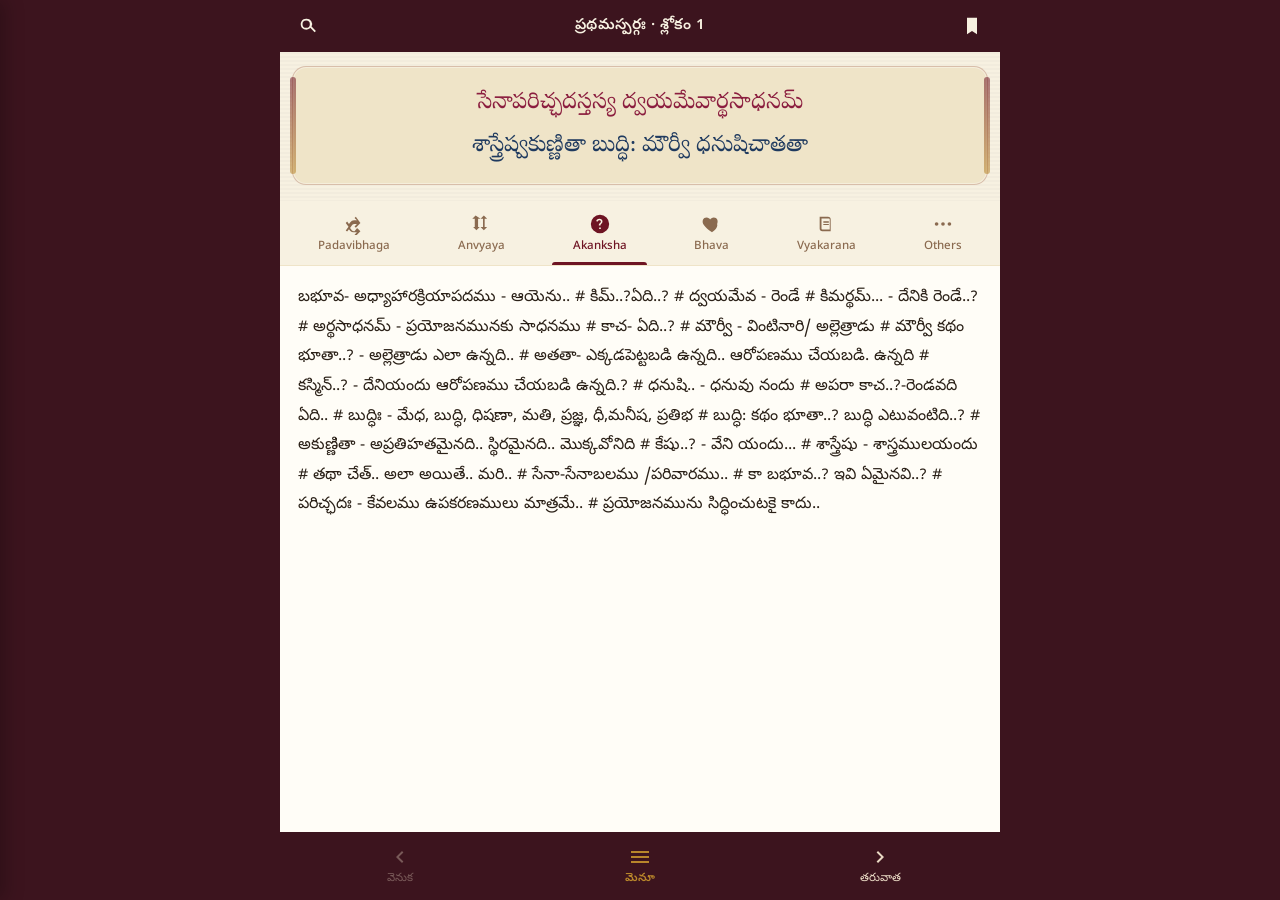
==== v2/index.html @ a1439b9d "update" ====
<!DOCTYPE html>
<html lang="te">
<head>
<meta charset="UTF-8">
<meta name="viewport" content="width=device-width, initial-scale=1, viewport-fit=cover">
<meta name="theme-color" content="#3C141E">
<title>రఘువంశం &middot; Raghuvamsa</title>
<meta name="description" content="Raghuvamsa Mahakavyam — Telugu commentary reader">

<link rel="manifest" href="manifest.json">
<link rel="icon" href="icons/icon-192.png">
<link rel="apple-touch-icon" href="icons/icon-192.png">

<link rel="preconnect" href="https://fonts.googleapis.com">
<link rel="preconnect" href="https://fonts.gstatic.com" crossorigin>
<link href="https://fonts.googleapis.com/css2?family=Noto+Serif+Telugu:wght@400;600;700&family=Noto+Sans+Telugu:wght@400;500;600&display=swap" rel="stylesheet">

<link rel="stylesheet" href="style.css">
</head>
<body>

<!-- ===== Side menu (Home) ===== -->
<div class="menu-overlay" id="menuOverlay"></div>
<nav class="side-menu" id="sideMenu" aria-hidden="true">
  <div class="side-menu-header">
    <span class="side-menu-title">రఘువంశం</span>
    <button class="icon-btn" id="menuCloseBtn" aria-label="Close menu">&times;</button>
  </div>

  <div class="side-menu-section">
    <label class="side-menu-label" for="sargaSelect">సర్గ (Sarga)</label>
    <select id="sargaSelect" class="sarga-select"></select>
  </div>

  <div class="side-menu-section">
    <span class="side-menu-label">అక్షర పరిమాణం (Font size)</span>
    <div class="font-size-row">
      <button class="font-btn" id="fontDecBtn" aria-label="Decrease font size">A-</button>
      <span id="fontSizeLabel" class="font-size-label">100%</span>
      <button class="font-btn" id="fontIncBtn" aria-label="Increase font size">A+</button>
    </div>
  </div>

  <div class="side-menu-section">
    <span class="side-menu-label">స్థానం (Position)</span>
    <div class="menu-note" id="lastReadNote">—</div>
  </div>
</nav>

<div class="app">

  <!-- ===== Search bar ===== -->
  <header class="topbar">
    <button class="icon-btn" id="searchToggleBtn" aria-label="Search">
      <svg viewBox="0 0 24 24" width="22" height="22"><path d="M10 4a6 6 0 104.47 10.03l4.75 4.75 1.41-1.41-4.75-4.75A6 6 0 0010 4zm0 2a4 4 0 110 8 4 4 0 010-8z"/></svg>
    </button>
    <div class="topbar-title" id="topbarTitle">సర్గ 1 &middot; శ్లోకం 1</div>
    <button class="icon-btn" id="bookmarkIndicator" aria-label="Position saved" title="Last saved position">
      <svg viewBox="0 0 24 24" width="20" height="20"><path d="M6 2h12v20l-6-4-6 4V2z"/></svg>
    </button>
  </header>

  <div class="search-bar" id="searchBar" hidden>
    <input type="search" id="searchInput" class="search-input" placeholder="శ్లోకంలో పదం వెతకండి..." autocomplete="off">
    <button class="icon-btn" id="searchCloseBtn" aria-label="Close search">&times;</button>
    <div class="search-results" id="searchResults"></div>
  </div>

  <!-- ===== Fixed sloka panel ===== -->
  <section class="sloka-panel" id="slokaPanel" aria-live="polite">
    <div class="sloka-panel-inner">
      <div class="sloka-lines" id="slokaLines">
        <p class="sloka-loading">లోడ్ అవుతోంది...</p>
      </div>
    </div>
  </section>

  <!-- ===== Topic tabs ===== -->
  <nav class="topic-tabs" id="topicTabs" role="tablist" aria-label="Topics"></nav>

  <!-- ===== Topic content (swipeable) ===== -->
  <main class="topic-content" id="topicContent" role="tabpanel">
    <div class="topic-text" id="topicText"></div>
  </main>

  <!-- ===== Footer nav (prev / home / next) ===== -->
  <footer class="footer-nav">
    <button class="nav-btn" id="prevBtn" aria-label="Previous sloka">
      <svg viewBox="0 0 24 24" width="24" height="24"><path d="M15.4 7.4L14 6l-6 6 6 6 1.4-1.4L10.8 12z"/></svg>
      <span>వెనుక</span>
    </button>
    <button class="nav-btn nav-btn-home" id="homeBtn" aria-label="Menu">
      <svg viewBox="0 0 24 24" width="24" height="24"><path d="M3 6h18v2H3zm0 5h18v2H3zm0 5h18v2H3z"/></svg>
      <span>మెనూ</span>
    </button>
    <button class="nav-btn" id="nextBtn" aria-label="Next sloka">
      <svg viewBox="0 0 24 24" width="24" height="24"><path d="M8.6 7.4L10 6l6 6-6 6-1.4-1.4L13.2 12z"/></svg>
      <span>తరువాత</span>
    </button>
  </footer>

</div>

<script src="app.js" defer></script>
</body>
</html>
---- v2/style.css ----
:root {
  --ink: #2B2118;
  --parchment: #F7F1E1;
  --parchment-deep: #EFE4C8;
  --maroon: #6E1423;
  --maroon-deep: #3C141E;
  --indigo: #1F3A5F;
  --gold: #B8862B;
  --line-red: #8B1E3F;
  --line-blue: #1F3A5F;
  --sloka-scale: 1;
  --topbar-h: 52px;
  --footer-h: 68px;
  --tabs-h: 74px;
}

* { box-sizing: border-box; }

html, body {
  margin: 0;
  height: 100%;
  background: var(--maroon-deep);
  color: var(--ink);
  font-family: "Noto Sans Telugu", system-ui, sans-serif;
  -webkit-tap-highlight-color: transparent;
  overscroll-behavior: none;
}

button {
  font-family: inherit;
  border: none;
  background: none;
  cursor: pointer;
  color: inherit;
}

.app {
  display: flex;
  flex-direction: column;
  height: 100dvh;
  max-width: 720px;
  margin: 0 auto;
  background: var(--parchment);
  position: relative;
  overflow: hidden;
}

/* ===== Topbar ===== */
.topbar {
  height: var(--topbar-h);
  flex: 0 0 auto;
  display: flex;
  align-items: center;
  gap: 8px;
  padding: 0 10px;
  background: var(--maroon-deep);
  color: var(--parchment);
}
.topbar-title {
  flex: 1;
  text-align: center;
  font-weight: 600;
  font-size: 0.95rem;
  letter-spacing: 0.02em;
}
.icon-btn {
  width: 36px;
  height: 36px;
  display: flex;
  align-items: center;
  justify-content: center;
  border-radius: 50%;
  color: inherit;
  flex: 0 0 auto;
}
.icon-btn svg { fill: currentColor; }
.icon-btn:active { background: rgba(255,255,255,0.12); }

/* ===== Search ===== */
.search-bar {
  position: absolute;
  top: var(--topbar-h);
  left: 0; right: 0;
  z-index: 30;
  background: var(--parchment);
  border-bottom: 2px solid var(--maroon);
  box-shadow: 0 6px 14px rgba(0,0,0,0.18);
  max-height: 70vh;
  display: flex;
  flex-direction: column;
}
.search-bar[hidden] { display: none; }
.search-input {
  margin: 10px;
  padding: 10px 14px;
  border-radius: 22px;
  border: 1px solid var(--parchment-deep);
  background: #fff;
  font-family: "Noto Sans Telugu", sans-serif;
  font-size: 1rem;
  color: var(--ink);
}
.search-bar .icon-btn {
  position: absolute;
  right: 6px;
  top: 6px;
  color: var(--maroon);
}
.search-results {
  overflow-y: auto;
  padding: 0 6px 10px;
}
.search-result-item {
  padding: 10px 10px;
  border-radius: 10px;
  margin: 4px 0;
}
.search-result-item:active { background: var(--parchment-deep); }
.search-result-meta {
  font-size: 0.75rem;
  color: var(--maroon);
  font-weight: 600;
  margin-bottom: 2px;
}
.search-result-snippet {
  font-family: "Noto Serif Telugu", serif;
  font-size: 0.95rem;
  line-height: 1.5;
}
.search-result-snippet mark {
  background: #F0D98C;
  color: var(--ink);
  border-radius: 3px;
  padding: 0 1px;
}
.search-empty {
  padding: 24px 14px;
  text-align: center;
  color: #8a7a5f;
  font-size: 0.9rem;
}

/* ===== Sloka panel (fixed, palm-leaf strip) ===== */
.sloka-panel {
  flex: 0 0 auto;
  padding: 14px 12px 16px;
  background:
    repeating-linear-gradient(180deg, rgba(0,0,0,0.02) 0 2px, transparent 2px 4px),
    var(--parchment);
}
.sloka-panel-inner {
  background: var(--parchment-deep);
  border-radius: 14px;
  padding: 16px 18px;
  border: 1px solid rgba(110, 20, 35, 0.18);
  box-shadow: inset 0 0 0 1px rgba(255,255,255,0.35);
  position: relative;
}
.sloka-panel-inner::before,
.sloka-panel-inner::after {
  content: "";
  position: absolute;
  top: 10px; bottom: 10px;
  width: 6px;
  border-radius: 3px;
  background: linear-gradient(180deg, var(--maroon), var(--gold));
  opacity: 0.55;
}
.sloka-panel-inner::before { left: -3px; }
.sloka-panel-inner::after { right: -3px; }

.sloka-lines {
  font-family: "Noto Serif Telugu", serif;
  font-size: calc(1.2rem * var(--sloka-scale));
  line-height: 1.9;
  text-align: center;
}
.sloka-line {
  margin: 0;
}
.sloka-line.line-red { color: var(--line-red); }
.sloka-line.line-blue { color: var(--line-blue); }
.sloka-loading { color: #8a7a5f; font-family: "Noto Sans Telugu", sans-serif; }

/* ===== Topic tabs ===== */
.topic-tabs {
  flex: 0 0 auto;
  display: flex;
  gap: 4px;
  padding: 6px 6px 0;
  overflow-x: auto;
  scrollbar-width: none;
  background: var(--parchment);
  border-bottom: 1px solid var(--parchment-deep);
}
.topic-tabs::-webkit-scrollbar { display: none; }

.topic-tab {
  flex: 1 0 auto;
  min-width: 64px;
  display: flex;
  flex-direction: column;
  align-items: center;
  gap: 4px;
  padding: 6px 4px 10px;
  border-radius: 10px 10px 0 0;
  color: #8a6a4f;
  position: relative;
}
.topic-tab svg { fill: currentColor; }
.topic-tab-label {
  font-size: 0.72rem;
  font-weight: 500;
  white-space: nowrap;
}
.topic-tab.active {
  color: var(--maroon);
}
.topic-tab.active::after {
  content: "";
  position: absolute;
  left: 10%; right: 10%;
  bottom: 0;
  height: 3px;
  border-radius: 3px 3px 0 0;
  background: var(--maroon);
}

/* ===== Topic content ===== */
.topic-content {
  flex: 1 1 auto;
  overflow-y: auto;
  padding: 18px 18px 28px;
  background: #FFFDF7;
  touch-action: pan-y;
}
.topic-text {
  font-family: "Noto Sans Telugu", sans-serif;
  font-size: calc(1rem * var(--sloka-scale));
  line-height: 1.85;
  white-space: pre-line;
  color: var(--ink);
}
.topic-text mark {
  background: #F0D98C;
  border-radius: 3px;
}
.topic-empty {
  color: #a49478;
  font-style: normal;
}

/* ===== Footer nav ===== */
.footer-nav {
  flex: 0 0 auto;
  height: var(--footer-h);
  display: flex;
  background: var(--maroon-deep);
  padding-bottom: env(safe-area-inset-bottom);
}
.nav-btn {
  flex: 1;
  display: flex;
  flex-direction: column;
  align-items: center;
  justify-content: center;
  gap: 2px;
  color: #E9D9C4;
  font-size: 0.72rem;
}
.nav-btn svg { fill: currentColor; }
.nav-btn:active { background: rgba(255,255,255,0.08); }
.nav-btn:disabled { opacity: 0.35; }
.nav-btn-home {
  color: var(--gold);
  font-weight: 600;
}

/* ===== Side menu ===== */
.menu-overlay {
  position: fixed;
  inset: 0;
  background: rgba(0,0,0,0.4);
  z-index: 40;
  opacity: 0;
  pointer-events: none;
  transition: opacity 0.2s ease;
}
.menu-overlay.open {
  opacity: 1;
  pointer-events: auto;
}
.side-menu {
  position: fixed;
  top: 0; bottom: 0; left: 0;
  width: min(78vw, 320px);
  background: var(--parchment);
  z-index: 50;
  transform: translateX(-100%);
  transition: transform 0.25s ease;
  display: flex;
  flex-direction: column;
  box-shadow: 4px 0 18px rgba(0,0,0,0.25);
}
.side-menu.open { transform: translateX(0); }
.side-menu-header {
  background: var(--maroon-deep);
  color: var(--parchment);
  height: var(--topbar-h);
  display: flex;
  align-items: center;
  justify-content: space-between;
  padding: 0 8px 0 16px;
}
.side-menu-title {
  font-family: "Noto Serif Telugu", serif;
  font-weight: 700;
  font-size: 1.1rem;
}
.side-menu-section {
  padding: 16px;
  border-bottom: 1px solid var(--parchment-deep);
}
.side-menu-label {
  display: block;
  font-size: 0.78rem;
  color: var(--maroon);
  font-weight: 600;
  margin-bottom: 8px;
}
.sarga-select {
  width: 100%;
  padding: 10px;
  border-radius: 8px;
  border: 1px solid var(--parchment-deep);
  background: #fff;
  font-family: "Noto Sans Telugu", sans-serif;
  font-size: 0.95rem;
}
.font-size-row {
  display: flex;
  align-items: center;
  gap: 14px;
}
.font-btn {
  width: 40px;
  height: 40px;
  border-radius: 8px;
  background: var(--parchment-deep);
  font-weight: 700;
}
.font-btn:active { background: var(--maroon); color: #fff; }
.font-size-label {
  min-width: 46px;
  text-align: center;
  font-weight: 600;
  color: var(--maroon);
}
.menu-note {
  font-size: 0.88rem;
  color: #6b5c44;
}

@media (min-width: 560px) {
  .sloka-lines { font-size: calc(1.4rem * var(--sloka-scale)); }
}
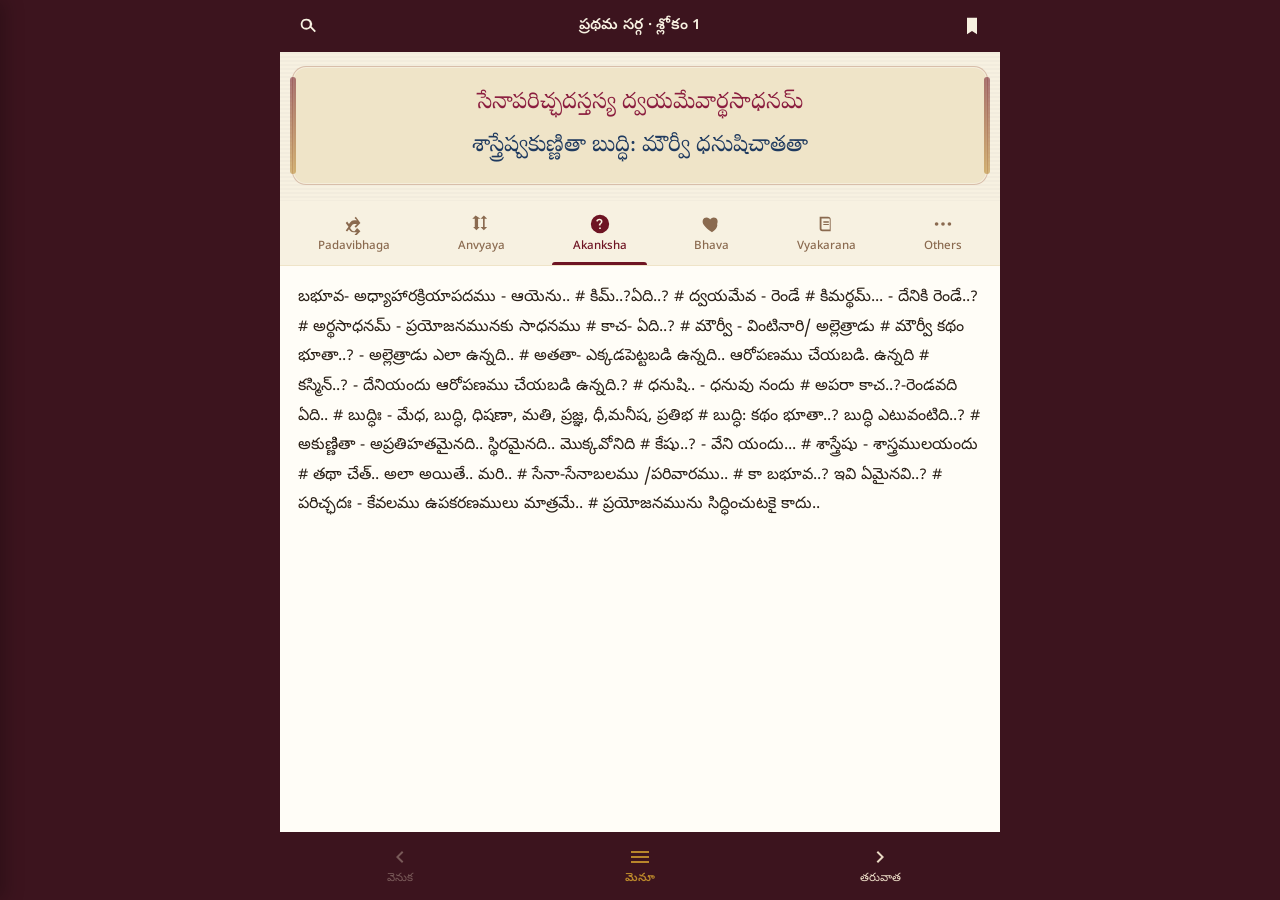
==== commit eb4e80cd: "update" ====
--- a/v2/index.html
+++ b/v2/index.html
@@ -27,9 +27,9 @@
     <button class="icon-btn" id="menuCloseBtn" aria-label="Close menu">&times;</button>
   </div>
 
-  <div class="side-menu-section">
-    <label class="side-menu-label" for="sargaSelect">సర్గ (Sarga)</label>
-    <select id="sargaSelect" class="sarga-select"></select>
+  <div class="side-menu-section side-menu-section-tree">
+    <span class="side-menu-label">సర్గలు &middot; శ్లోకాలు (Sargas &amp; Slokas)</span>
+    <div class="sarga-tree" id="sargaTree"></div>
   </div>
 
   <div class="side-menu-section">
@@ -61,14 +61,22 @@
   </header>
 
   <div class="search-bar" id="searchBar" hidden>
-    <input type="search" id="searchInput" class="search-input" placeholder="శ్లోకంలో పదం వెతకండి..." autocomplete="off">
-    <button class="icon-btn" id="searchCloseBtn" aria-label="Close search">&times;</button>
+    <div class="search-input-row">
+      <input type="search" id="searchInput" class="search-input" placeholder="శ్లోకంలో పదం వెతకండి..." autocomplete="off">
+      <button class="icon-btn search-clear-btn" id="searchClearBtn" aria-label="Clear search" hidden>&times;</button>
+      <button class="icon-btn" id="searchCloseBtn" aria-label="Close search">&and;</button>
+    </div>
     <div class="search-results" id="searchResults"></div>
   </div>
 
+  <!-- ===== Search navigation banner ===== -->
+  <button class="search-nav-banner" id="searchNavBanner" hidden>
+    <span>శోధన ఫలితాల్లో నావిగేట్ చేస్తున్నారు &middot; బుక్‌మార్క్‌కు వెళ్లడానికి నొక్కండి</span>
+  </button>
+
   <!-- ===== Fixed sloka panel ===== -->
   <section class="sloka-panel" id="slokaPanel" aria-live="polite">
-    <div class="sloka-panel-inner">
+    <div class="sloka-panel-inner" id="slokaPanelInner">
       <div class="sloka-lines" id="slokaLines">
         <p class="sloka-loading">లోడ్ అవుతోంది...</p>
       </div>
--- a/v2/style.css
+++ b/v2/style.css
@@ -90,9 +90,16 @@
   flex-direction: column;
 }
 .search-bar[hidden] { display: none; }
+.search-input-row {
+  position: relative;
+  display: flex;
+  align-items: center;
+  gap: 2px;
+  padding: 10px 6px 4px 10px;
+}
 .search-input {
-  margin: 10px;
-  padding: 10px 14px;
+  flex: 1;
+  padding: 10px 40px 10px 14px;
   border-radius: 22px;
   border: 1px solid var(--parchment-deep);
   background: #fff;
@@ -100,11 +107,15 @@
   font-size: 1rem;
   color: var(--ink);
 }
+.search-clear-btn {
+  position: absolute;
+  right: 54px;
+  color: var(--maroon);
+  font-size: 1.1rem;
+}
 .search-bar .icon-btn {
-  position: absolute;
-  right: 6px;
-  top: 6px;
-  color: var(--maroon);
+  color: var(--maroon);
+  flex: 0 0 auto;
 }
 .search-results {
   overflow-y: auto;
@@ -140,6 +151,21 @@
   font-size: 0.9rem;
 }
 
+/* ===== Search navigation banner ===== */
+.search-nav-banner {
+  flex: 0 0 auto;
+  width: 100%;
+  padding: 8px 14px;
+  background: var(--gold);
+  color: var(--maroon-deep);
+  font-size: 0.78rem;
+  font-weight: 600;
+  text-align: center;
+  border-bottom: 1px solid rgba(0,0,0,0.1);
+}
+.search-nav-banner[hidden] { display: none; }
+.search-nav-banner:active { filter: brightness(0.95); }
+
 /* ===== Sloka panel (fixed, palm-leaf strip) ===== */
 .sloka-panel {
   flex: 0 0 auto;
@@ -147,6 +173,7 @@
   background:
     repeating-linear-gradient(180deg, rgba(0,0,0,0.02) 0 2px, transparent 2px 4px),
     var(--parchment);
+  perspective: 900px;
 }
 .sloka-panel-inner {
   background: var(--parchment-deep);
@@ -155,6 +182,9 @@
   border: 1px solid rgba(110, 20, 35, 0.18);
   box-shadow: inset 0 0 0 1px rgba(255,255,255,0.35);
   position: relative;
+  transform-style: preserve-3d;
+  backface-visibility: hidden;
+  will-change: transform;
 }
 .sloka-panel-inner::before,
 .sloka-panel-inner::after {
@@ -328,14 +358,84 @@
   font-weight: 600;
   margin-bottom: 8px;
 }
-.sarga-select {
+.side-menu-section-tree {
+  flex: 1 1 auto;
+  overflow-y: auto;
+  padding: 12px 0 12px 16px;
+}
+.side-menu-section-tree .side-menu-label { padding-right: 16px; }
+.sarga-tree {
+  padding-right: 8px;
+}
+.sarga-node { border-bottom: 1px solid var(--parchment-deep); }
+.sarga-node-header {
   width: 100%;
-  padding: 10px;
+  display: flex;
+  align-items: center;
+  gap: 8px;
+  padding: 10px 4px;
+  text-align: left;
+}
+.sarga-node-header:active { background: var(--parchment-deep); }
+.sarga-node-caret {
+  display: inline-block;
+  transition: transform 0.15s ease;
+  color: var(--maroon);
+  font-size: 0.85rem;
+  flex: 0 0 auto;
+}
+.sarga-node-caret.open { transform: rotate(90deg); }
+.sarga-node-title {
+  flex: 1;
+  font-family: "Noto Serif Telugu", serif;
+  font-size: 0.95rem;
+  font-weight: 600;
+  color: var(--ink);
+}
+.sarga-node-count {
+  font-size: 0.72rem;
+  color: #8a7a5f;
+  background: var(--parchment-deep);
+  border-radius: 10px;
+  padding: 2px 8px;
+  flex: 0 0 auto;
+}
+.sloka-list {
+  display: none;
+  flex-wrap: wrap;
+  gap: 6px;
+  padding: 4px 4px 12px 20px;
+}
+.sloka-list.open { display: flex; }
+.sloka-item {
+  display: flex;
+  align-items: baseline;
+  gap: 5px;
+  padding: 5px 9px;
   border-radius: 8px;
+  background: #fff;
   border: 1px solid var(--parchment-deep);
-  background: #fff;
-  font-family: "Noto Sans Telugu", sans-serif;
-  font-size: 0.95rem;
+  max-width: 100%;
+}
+.sloka-item:active { background: var(--parchment-deep); }
+.sloka-item.active {
+  border-color: var(--maroon);
+  background: #FBEFD9;
+}
+.sloka-item-no {
+  font-size: 0.72rem;
+  font-weight: 700;
+  color: var(--maroon);
+  flex: 0 0 auto;
+}
+.sloka-item-word {
+  font-family: "Noto Serif Telugu", serif;
+  font-size: 0.85rem;
+  color: var(--ink);
+  white-space: nowrap;
+  overflow: hidden;
+  text-overflow: ellipsis;
+  max-width: 140px;
 }
 .font-size-row {
   display: flex;
